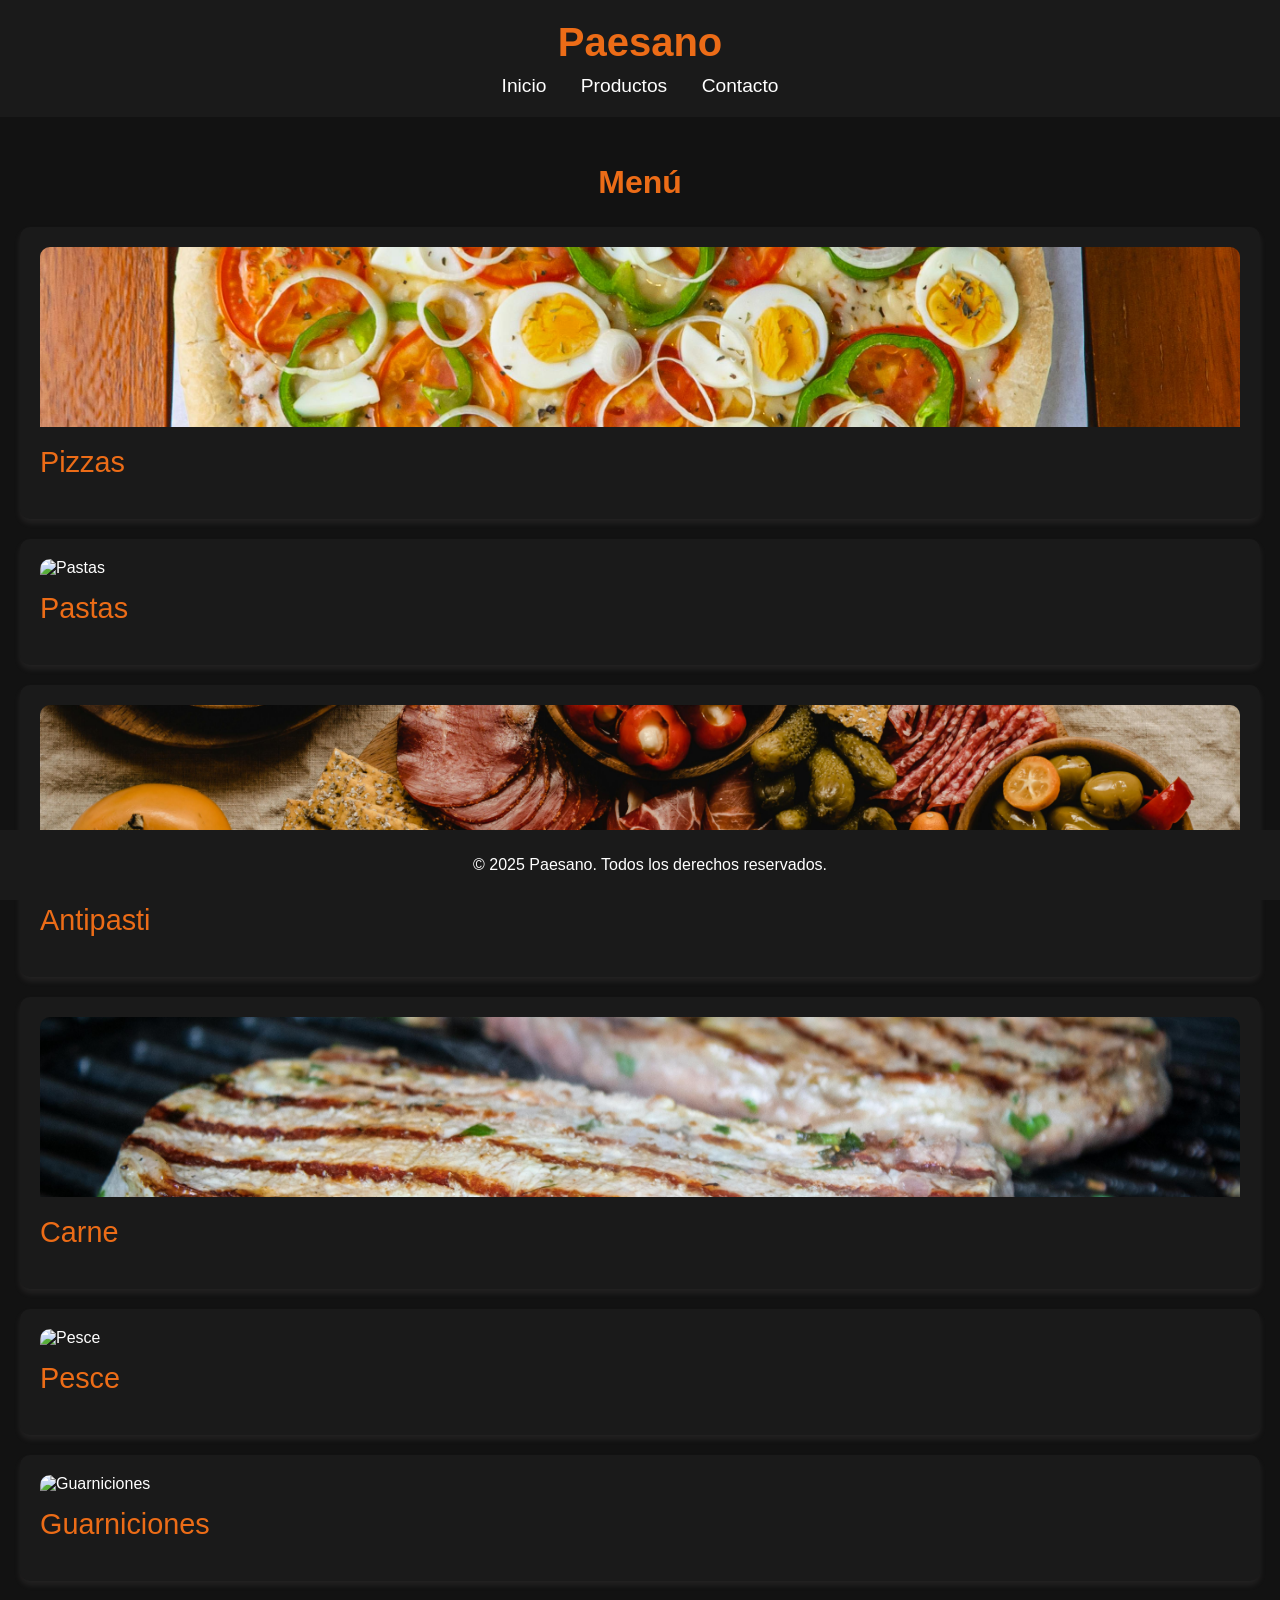
==== index.html @ 9abff7da "primera prueba" ====
<!DOCTYPE html>
<html lang="es"><head>
<meta http-equiv="content-type" content="text/html; charset=UTF-8">
    <meta charset="UTF-8">
    <title>Paesano</title>
    <link rel="stylesheet" href="index_archivos/styles.css">
</head>
<body>

<header>
    <h1>Paesano</h1>
    <nav>
                    <a href="http://localhost/Paessano/index.php">Inicio</a>
                    <a href="#">Productos</a>
                    <a href="#">Contacto</a>
            </nav>
</header>

<main>
    <h2>Menú</h2>

            <div class="categoria-principal">
            <img src="index_archivos/banner-pizzas.jpg" alt="Pizzas" class="banner-categoria">
            <div class="titulo-principal">Pizzas</div>
            <div class="productos" style="display: none;">
                                    <div class="producto">
                        <img src="index_archivos/placeholder-pizza.jpg" alt="Margherita">
                        <h4>Margherita</h4>
                        <p>San Marzano Dop, mozzarella fior di latte, oliva y albahaca</p>
                        <p>$13.200</p>
                        <button>Agregar al carrito</button>
                    </div>
                                    <div class="producto">
                        <img src="index_archivos/placeholder.jpg" alt="Cipolla e Provola Affumicata">
                        <h4>Cipolla e Provola Affumicata</h4>
                        <p>Cebolla caramelizada, mozzarella fior di latte, parmesano, cebolla morada y oliva</p>
                        <p>$12.700</p>
                        <button>Agregar al carrito</button>
                    </div>
                                    <div class="producto">
                        <img src="index_archivos/placeholder.jpg" alt="Quattro Formaggi">
                        <h4>Quattro Formaggi</h4>
                        <p>Mozzarella de búfala, gorgonzola, parmesano, cacciocavallo y oliva</p>
                        <p>$24.500</p>
                        <button>Agregar al carrito</button>
                    </div>
                                    <div class="producto">
                        <img src="index_archivos/placeholder.jpg" alt="Marinara">
                        <h4>Marinara</h4>
                        <p>San Marzano Dop, aceite de oliva extra virgen, perejil y ajo. Opcional anchoas</p>
                        <p>$25.600</p>
                        <button>Agregar al carrito</button>
                    </div>
                                    <div class="producto">
                        <img src="index_archivos/placeholder.jpg" alt="Porchetta e Funghi">
                        <h4>Porchetta e Funghi</h4>
                        <p>Pizza bianca, mozzarella fior di latte, lonjas de porchetta, portobellos</p>
                        <p>$31.500</p>
                        <button>Agregar al carrito</button>
                    </div>
                                    <div class="producto">
                        <img src="index_archivos/placeholder.jpg" alt="Di Patate e Bacon Crunch">
                        <h4>Di Patate e Bacon Crunch</h4>
                        <p>Mozzarella fior di latte, rodajas finas de papa, panceta crocante y romero</p>
                        <p>$30.500</p>
                        <button>Agregar al carrito</button>
                    </div>
                                    <div class="producto">
                        <img src="index_archivos/placeholder.jpg" alt="Pepperoni">
                        <h4>Pepperoni</h4>
                        <p>San Marzano Dop, mozzarella fior di latte y pepperoni</p>
                        <p>$19.500</p>
                        <button>Agregar al carrito</button>
                    </div>
                                    <div class="producto">
                        <img src="index_archivos/placeholder.jpg" alt="Bianca di Funghi">
                        <h4>Bianca di Funghi</h4>
                        <p>Mozzarella fior di latte, portobellos, champignones y girgolas caramelizadas</p>
                        <p>$18.000</p>
                        <button>Agregar al carrito</button>
                    </div>
                                    <div class="producto">
                        <img src="index_archivos/placeholder.jpg" alt="Mortadella al Pistaccio">
                        <h4>Mortadella al Pistaccio</h4>
                        <p>Pesto de pistacho, mozzarella fior di latte, mortadela con pistacho</p>
                        <p>$19.900</p>
                        <button>Agregar al carrito</button>
                    </div>
                                    <div class="producto">
                        <img src="index_archivos/placeholder.jpg" alt="Capricciosa">
                        <h4>Capricciosa</h4>
                        <p>San Marzano Dop, mozzarella fior di latte, jamón cocido, portobellos, alcauciles y oliva</p>
                        <p>$18.000</p>
                        <button>Agregar al carrito</button>
                    </div>
                                    <div class="producto">
                        <img src="index_archivos/placeholder.jpg" alt="Prosciutto, Pomodorini e Pesto">
                        <h4>Prosciutto, Pomodorini e Pesto</h4>
                        <p>San Marzano Dop, jamón crudo reserva, mozzarella fior di latte, tomates cherry y pesto</p>
                        <p>$25.500</p>
                        <button>Agregar al carrito</button>
                    </div>
                            </div>
        </div>
            <div class="categoria-principal">
            <img src="index_archivos/banner-pastas.jpg" alt="Pastas" class="banner-categoria">
            <div class="titulo-principal">Pastas</div>
            <div class="productos" style="display:none;">
                                    <div class="producto">
                        <img src="index_archivos/placeholder.jpg" alt="Spaghetti alla Carbonara">
                        <h4>Spaghetti alla Carbonara</h4>
                        <p>Espaguetis, yema, parmesano, panceta y pimienta negra</p>
                        <p>$21.500</p>
                        <button>Agregar al carrito</button>
                    </div>
                                    <div class="producto">
                        <img src="index_archivos/placeholder.jpg" alt="Pappardelle alla Genovese">
                        <h4>Pappardelle alla Genovese</h4>
                        <p>En salsa tradicional napolitana con ternera estofada, cebolla, zanahoria, apio, pomodoro y vino blanco</p>
                        <p>$22.500</p>
                        <button>Agregar al carrito</button>
                    </div>
                                    <div class="producto">
                        <img src="index_archivos/placeholder.jpg" alt="Fagottini alla Putanesca">
                        <h4>Fagottini alla Putanesca</h4>
                        <p>Fagottini rellenos de espinaca con salsa putanesca</p>
                        <p>$26.000</p>
                        <button>Agregar al carrito</button>
                    </div>
                                    <div class="producto">
                        <img src="index_archivos/placeholder.jpg" alt="Conchiglie de Espinaca al Ragu di Funghi">
                        <h4>Conchiglie de Espinaca al Ragu di Funghi</h4>
                        <p>Conchiglie gratinados con ragu de hongos</p>
                        <p>$23.000</p>
                        <button>Agregar al carrito</button>
                    </div>
                                    <div class="producto">
                        <img src="index_archivos/placeholder.jpg" alt="Cappellacci di Zucca al Burro e Salvia">
                        <h4>Cappellacci di Zucca al Burro e Salvia</h4>
                        <p>Cappellacci de calabaza con manteca y salvia</p>
                        <p>$25.000</p>
                        <button>Agregar al carrito</button>
                    </div>
                                    <div class="producto">
                        <img src="index_archivos/placeholder.jpg" alt="Casoncelli di Agnelo">
                        <h4>Casoncelli di Agnelo</h4>
                        <p>Casoncceli de cordero, jugo de carne emulsionado con manteca de tomillo y panceta crocante</p>
                        <p>$26.000</p>
                        <button>Agregar al carrito</button>
                    </div>
                                    <div class="producto">
                        <img src="index_archivos/placeholder.jpg" alt="Cacio e Pepe">
                        <h4>Cacio e Pepe</h4>
                        <p>Espaguetis con queso pecorino y pimienta negra, servido en queso pecorino</p>
                        <p>$17.000</p>
                        <button>Agregar al carrito</button>
                    </div>
                                    <div class="producto">
                        <img src="index_archivos/placeholder.jpg" alt="Ravioli di Brasato">
                        <h4>Ravioli di Brasato</h4>
                        <p>Rellenos de carne braseada servidos en su jugo de cocción + pomodoro italiano</p>
                        <p>$18.000</p>
                        <button>Agregar al carrito</button>
                    </div>
                                    <div class="producto">
                        <img src="index_archivos/placeholder.jpg" alt="Spaghetti Nero al Scoglio">
                        <h4>Spaghetti Nero al Scoglio</h4>
                        <p>Salteados con almejas, mejillones, langostinos y pomodoro italiano</p>
                        <p>$19.500</p>
                        <button>Agregar al carrito</button>
                    </div>
                                    <div class="producto">
                        <img src="index_archivos/placeholder.jpg" alt="Gnocchi Gratinati con Salsa al Gorgonzola">
                        <h4>Gnocchi Gratinati con Salsa al Gorgonzola</h4>
                        <p>Ñoquis de papa gratinados, salsa de queso azul y crocante de jamón crudo</p>
                        <p>$19.900</p>
                        <button>Agregar al carrito</button>
                    </div>
                                    <div class="producto">
                        <img src="index_archivos/placeholder.jpg" alt="Pomodoro Italiano e Basilico / Ragù alla Bolognese / Pesto Genovese">
                        <h4>Pomodoro Italiano e Basilico / Ragù alla Bolognese / Pesto Genovese</h4>
                        <p>Come ti piace</p>
                        <p>$18.500</p>
                        <button>Agregar al carrito</button>
                    </div>
                            </div>
        </div>
            <div class="categoria-principal">
            <img src="index_archivos/banner-antipasti.jpg" alt="Antipasti" class="banner-categoria">
            <div class="titulo-principal">Antipasti</div>
            <div class="productos" style="display:none;">
                                    <div class="producto">
                        <img src="index_archivos/placeholder.jpg" alt="Arancini Siciliano">
                        <h4>Arancini Siciliano</h4>
                        <p>Croqueta de arroz azafranado, carne desmechada y queso parmesano</p>
                        <p>$19.500</p>
                        <button>Agregar al carrito</button>
                    </div>
                                    <div class="producto">
                        <img src="index_archivos/placeholder.jpg" alt="Mozzarella in Carrozza Napoletana">
                        <h4>Mozzarella in Carrozza Napoletana</h4>
                        <p>Mozzarella fior di latte en pan de molde, rebozada y frita</p>
                        <p>$19.800</p>
                        <button>Agregar al carrito</button>
                    </div>
                                    <div class="producto">
                        <img src="index_archivos/placeholder.jpg" alt="Tavolo Degustazione">
                        <h4>Tavolo Degustazione</h4>
                        <p>Queso gorgonzola, boconccino fior di latte, provola ahumada, salame, jamón crudo reserva, mortadela con pistacho y jamón cocido</p>
                        <p>$19.900</p>
                        <button>Agregar al carrito</button>
                    </div>
                                    <div class="producto">
                        <img src="index_archivos/placeholder.jpg" alt="Burrata Speciale">
                        <h4>Burrata Speciale</h4>
                        <p>Capresse: Burratina, albahaca, cherries confitados y ralladura de limón</p>
                        <p>$29.000</p>
                        <button>Agregar al carrito</button>
                    </div>
                                    <div class="producto">
                        <img src="index_archivos/placeholder.jpg" alt="Di Prosciutto e Pesto Genovese">
                        <h4>Di Prosciutto e Pesto Genovese</h4>
                        <p>Burratina, jamón crudo di parma, pesto genovés y rúcula</p>
                        <p>$19.500</p>
                        <button>Agregar al carrito</button>
                    </div>
                                    <div class="producto">
                        <img src="index_archivos/placeholder.jpg" alt="Burratina Impanata">
                        <h4>Burratina Impanata</h4>
                        <p>Burratina rebozada acompañada de pesto genovés y cherries confitados</p>
                        <p>$28.500</p>
                        <button>Agregar al carrito</button>
                    </div>
                            </div>
        </div>
            <div class="categoria-principal">
            <img src="index_archivos/banner-carne.jpg" alt="Carne" class="banner-categoria">
            <div class="titulo-principal">Carne</div>
            <div class="productos" style="display:none;">
                                    <div class="producto">
                        <img src="index_archivos/placeholder.jpg" alt="Vitello alla Milanese">
                        <h4>Vitello alla Milanese</h4>
                        <p>Milanesa de bife de chorizo acompañada de espagueti caccio e pepe</p>
                        <p>$25.000</p>
                        <button>Agregar al carrito</button>
                    </div>
                                    <div class="producto">
                        <img src="index_archivos/placeholder.jpg" alt="Milanese di Pollo">
                        <h4>Milanese di Pollo</h4>
                        <p>Milanesa de suprema de pollo acompañada de espagueti caccio e pepe</p>
                        <p>$25.500</p>
                        <button>Agregar al carrito</button>
                    </div>
                                    <div class="producto">
                        <img src="index_archivos/placeholder.jpg" alt="Pollo alla Diavola">
                        <h4>Pollo alla Diavola</h4>
                        <p>Pollo adobado con peperoncinos, sal marina y oliva</p>
                        <p>$8.100</p>
                        <button>Agregar al carrito</button>
                    </div>
                                    <div class="producto">
                        <img src="index_archivos/placeholder.jpg" alt="Involtini di Pollo">
                        <h4>Involtini di Pollo</h4>
                        <p>Muslo relleno con farsa de ave, tomate, queso y albahaca</p>
                        <p>$8.650</p>
                        <button>Agregar al carrito</button>
                    </div>
                                    <div class="producto">
                        <img src="index_archivos/placeholder.jpg" alt="Porchetta">
                        <h4>Porchetta</h4>
                        <p>Panceta fresca en coccción lenta, arrollada y rellena de hierbas</p>
                        <p>$8.900</p>
                        <button>Agregar al carrito</button>
                    </div>
                                    <div class="producto">
                        <img src="index_archivos/placeholder.jpg" alt="Vitello Brasato">
                        <h4>Vitello Brasato</h4>
                        <p>Ternera en cocción lenta servida en su jugo de cocción</p>
                        <p>$10.200</p>
                        <button>Agregar al carrito</button>
                    </div>
                                    <div class="producto">
                        <img src="index_archivos/placeholder.jpg" alt="Occhio di Costola">
                        <h4>Occhio di Costola</h4>
                        <p>Ojo de bife asado en aceite y hierbas</p>
                        <p>$11.900</p>
                        <button>Agregar al carrito</button>
                    </div>
                            </div>
        </div>
            <div class="categoria-principal">
            <img src="index_archivos/banner-pesce.jpg" alt="Pesce" class="banner-categoria">
            <div class="titulo-principal">Pesce</div>
            <div class="productos" style="display:none;">
                                    <div class="producto">
                        <img src="index_archivos/placeholder.jpg" alt="Cernia alla Griglia">
                        <h4>Cernia alla Griglia</h4>
                        <p>Mero al grill, manteca de eneldo, lima y cilantro</p>
                        <p>$19.500</p>
                        <button>Agregar al carrito</button>
                    </div>
                                    <div class="producto">
                        <img src="index_archivos/placeholder.jpg" alt="Interiora di Vitello e Gremolata">
                        <h4>Interiora di Vitello e Gremolata</h4>
                        <p>Entraña a la gremolata</p>
                        <p>$28.500</p>
                        <button>Agregar al carrito</button>
                    </div>
                                    <div class="producto">
                        <img src="index_archivos/placeholder.jpg" alt="Salmone Laccato in Salsa di Ostriche">
                        <h4>Salmone Laccato in Salsa di Ostriche</h4>
                        <p>Salmón laqueado en salsa de ostras y pistachos</p>
                        <p>$25.000</p>
                        <button>Agregar al carrito</button>
                    </div>
                            </div>
        </div>
            <div class="categoria-principal">
            <img src="index_archivos/banner-guarniciones.jpg" alt="Guarniciones" class="banner-categoria">
            <div class="titulo-principal">Guarniciones</div>
            <div class="productos" style="display:none;">
                                    <div class="producto">
                        <img src="index_archivos/placeholder.jpg" alt="Patate al Forno, Pomodoro e Cipola">
                        <h4>Patate al Forno, Pomodoro e Cipola</h4>
                        <p>Papas asadas, tomate, cebolla y tomillo</p>
                        <p>$8.100</p>
                        <button>Agregar al carrito</button>
                    </div>
                                    <div class="producto">
                        <img src="index_archivos/placeholder.jpg" alt="Insalata di Pomodori e Rucola">
                        <h4>Insalata di Pomodori e Rucola</h4>
                        <p>Rúcula, cherries y parmesano</p>
                        <p>$8.650</p>
                        <button>Agregar al carrito</button>
                    </div>
                                    <div class="producto">
                        <img src="index_archivos/placeholder.jpg" alt="Patata Dolce">
                        <h4>Patata Dolce</h4>
                        <p>Batata y boniato asado</p>
                        <p>$8.900</p>
                        <button>Agregar al carrito</button>
                    </div>
                                    <div class="producto">
                        <img src="index_archivos/placeholder.jpg" alt="Purè di Patate">
                        <h4>Purè di Patate</h4>
                        <p>Cremoso de papa y cebollas moradas asadas</p>
                        <p>$10.200</p>
                        <button>Agregar al carrito</button>
                    </div>
                                    <div class="producto">
                        <img src="index_archivos/placeholder.jpg" alt="Grigliata di Verdure di Stagione">
                        <h4>Grigliata di Verdure di Stagione</h4>
                        <p>Vegetales de estación hechos al grill</p>
                        <p>$11.900</p>
                        <button>Agregar al carrito</button>
                    </div>
                            </div>
        </div>
    
</main>

<footer>
    <p>© 2025 Paesano. Todos los derechos reservados.</p>
</footer>

<script src="index_archivos/app.js"></script>
<script>
    // Acordeón de categorías principales
    document.querySelectorAll('.titulo-principal').forEach(titulo => {
        titulo.addEventListener('click', () => {
            const productos = titulo.nextElementSibling;
            productos.style.display = productos.style.display === 'none' ? 'grid' : 'none';
        });
    });
</script>



</body></html>
---- index_archivos/styles.css ----
/* assets/style.css */

/* Estilos Generales */
body {
    font-family: 'Arial', sans-serif;
    background-color: #121212;
    color: #fff;
    margin: 0;
    padding: 0;
}

a {
    text-decoration: none;
    color: inherit;
}

/* Header */
header {
    background-color: #1a1a1a;
    padding: 20px;
    text-align: center;
}

header h1 {
    font-size: 2.5rem;
    color: #ec6c17;
    margin: 0;
}

nav {
    margin-top: 10px;
}

nav a {
    margin: 0 15px;
    font-size: 1.2rem;
    color: #fff;
    transition: color 0.3s;
}

nav a:hover {
    color: #ec6c17;
}

/* Main */
main {
    padding: 20px;
}

h2 {
    font-size: 2rem;
    color: #ec6c17;
    text-align: center;
}

.productos {
    display: grid;
    grid-template-columns: repeat(auto-fill, minmax(250px, 1fr));
    gap: 20px;
    margin-top: 20px;
}

.producto {
    background-color: #292828;
    border-radius: 10px;
    overflow: hidden;
    box-shadow: 0 4px 6px rgba(194, 188, 188, 0.1);
    text-align: center;
    transition: transform 0.3s;
}

.producto:hover {
    transform: translateY(-10px);
}

.producto img {
    width: 100%;
    height: 200px;
    object-fit: cover;
}

.producto h3 {
    font-size: 1.5rem;
    color: #fff;
    margin: 10px 0;
}

.producto p {
    font-size: 1.2rem;
    color: #fff;
    margin: 0 0 10px;
}

.producto button {
    background-color: #ec6c17;
    color: #fff;
    border: none;
    padding: 10px 20px;
    font-size: 1rem;
    cursor: pointer;
    border-radius: 5px;
    transition: background-color 0.3s;
}

.producto button:hover {
    background-color: #ec6c17;
}

/* Footer */
footer {
    background-color: #1a1a1a;
    color: #fff;
    text-align: center;
    padding: 10px;
    position: fixed;
    width: 100%;
    bottom: 0;
}
.categoria-principal {
    background-color: #1a1a1a;
    border-radius: 10px;
    padding: 20px;
    margin-bottom: 20px;
    box-shadow: 0 4px 6px rgba(196, 187, 187, 0.1);
    transition: transform 0.3s;
}

.categoria-principal:hover {
    transform: translateY(-5px);
}

.titulo-principal {
    font-size: 1.8rem;
    color: #ec6c17;
    margin-bottom: 20px;
    cursor: pointer;
}

/* Hacemos que productos quede “dentro” de la card */
.productos {
    display: grid;
    grid-template-columns: repeat(auto-fill, minmax(250px, 1fr));
    gap: 20px;
    margin-top: 10px;
}
.banner-categoria {
    width: 100%;
    height: 180px;
    object-fit: cover;
    border-radius: 10px 10px 0 0; /* solo arriba, combina con la card */
    margin-bottom: 15px;
}
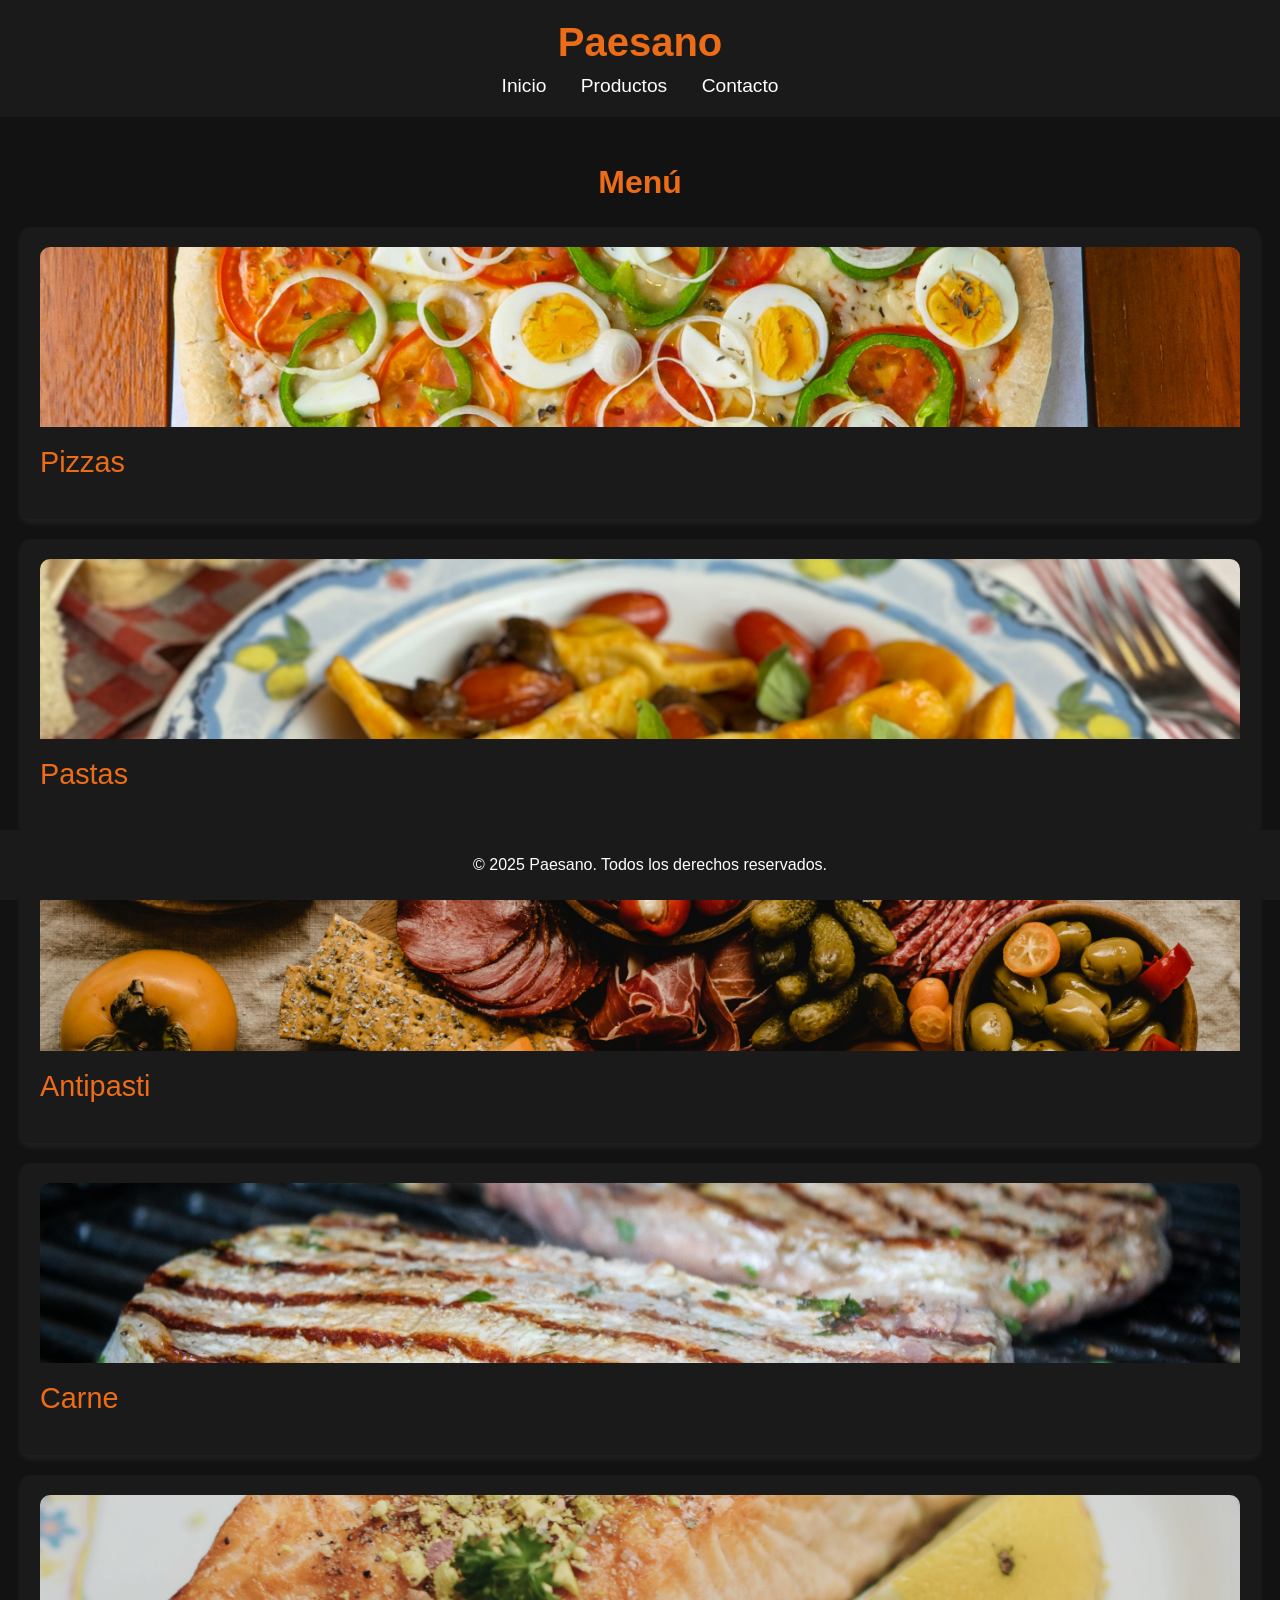
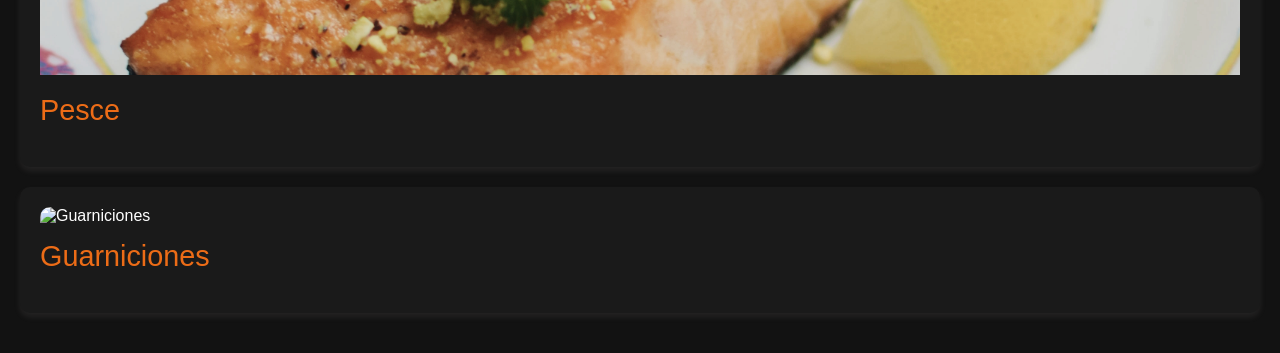
==== commit 4a7170f9: "siempre hay fotos que agregar" ====
--- a/index.html
+++ b/index.html
@@ -73,28 +73,28 @@
                         <button>Agregar al carrito</button>
                     </div>
                                     <div class="producto">
-                        <img src="index_archivos/placeholder.jpg" alt="Bianca di Funghi">
+                        <img src="index_archivos/placeholder_bianca.jpg" alt="Bianca di Funghi">
                         <h4>Bianca di Funghi</h4>
                         <p>Mozzarella fior di latte, portobellos, champignones y girgolas caramelizadas</p>
                         <p>$18.000</p>
                         <button>Agregar al carrito</button>
                     </div>
                                     <div class="producto">
-                        <img src="index_archivos/placeholder.jpg" alt="Mortadella al Pistaccio">
+                        <img src="index_archivos/placeholder_mortadela.jpg" alt="Mortadella al Pistaccio">
                         <h4>Mortadella al Pistaccio</h4>
                         <p>Pesto de pistacho, mozzarella fior di latte, mortadela con pistacho</p>
                         <p>$19.900</p>
                         <button>Agregar al carrito</button>
                     </div>
                                     <div class="producto">
-                        <img src="index_archivos/placeholder.jpg" alt="Capricciosa">
+                        <img src="index_archivos/placeholder_caprichosa.jpg" alt="Capricciosa">
                         <h4>Capricciosa</h4>
                         <p>San Marzano Dop, mozzarella fior di latte, jamón cocido, portobellos, alcauciles y oliva</p>
                         <p>$18.000</p>
                         <button>Agregar al carrito</button>
                     </div>
                                     <div class="producto">
-                        <img src="index_archivos/placeholder.jpg" alt="Prosciutto, Pomodorini e Pesto">
+                        <img src="index_archivos/placeholder_prosciuto.jpg" alt="Prosciutto, Pomodorini e Pesto">
                         <h4>Prosciutto, Pomodorini e Pesto</h4>
                         <p>San Marzano Dop, jamón crudo reserva, mozzarella fior di latte, tomates cherry y pesto</p>
                         <p>$25.500</p>
@@ -107,70 +107,70 @@
             <div class="titulo-principal">Pastas</div>
             <div class="productos" style="display:none;">
                                     <div class="producto">
-                        <img src="index_archivos/placeholder.jpg" alt="Spaghetti alla Carbonara">
+                        <img src="index_archivos/placeholder_spaguetticarbonara.jpg" alt="Spaghetti alla Carbonara">
                         <h4>Spaghetti alla Carbonara</h4>
                         <p>Espaguetis, yema, parmesano, panceta y pimienta negra</p>
                         <p>$21.500</p>
                         <button>Agregar al carrito</button>
                     </div>
                                     <div class="producto">
-                        <img src="index_archivos/placeholder.jpg" alt="Pappardelle alla Genovese">
+                        <img src="index_archivos/placeholder_papardelle.jpg" alt="Pappardelle alla Genovese">
                         <h4>Pappardelle alla Genovese</h4>
                         <p>En salsa tradicional napolitana con ternera estofada, cebolla, zanahoria, apio, pomodoro y vino blanco</p>
                         <p>$22.500</p>
                         <button>Agregar al carrito</button>
                     </div>
                                     <div class="producto">
-                        <img src="index_archivos/placeholder.jpg" alt="Fagottini alla Putanesca">
+                        <img src="index_archivos/placeholder_fagottini.jpg" alt="Fagottini alla Putanesca">
                         <h4>Fagottini alla Putanesca</h4>
                         <p>Fagottini rellenos de espinaca con salsa putanesca</p>
                         <p>$26.000</p>
                         <button>Agregar al carrito</button>
                     </div>
                                     <div class="producto">
-                        <img src="index_archivos/placeholder.jpg" alt="Conchiglie de Espinaca al Ragu di Funghi">
+                        <img src="index_archivos/placeholder_espinaca.jpg" alt="Conchiglie de Espinaca al Ragu di Funghi">
                         <h4>Conchiglie de Espinaca al Ragu di Funghi</h4>
                         <p>Conchiglie gratinados con ragu de hongos</p>
                         <p>$23.000</p>
                         <button>Agregar al carrito</button>
                     </div>
                                     <div class="producto">
-                        <img src="index_archivos/placeholder.jpg" alt="Cappellacci di Zucca al Burro e Salvia">
+                        <img src="index_archivos/placeholder_capelacci.jpg" alt="Cappellacci di Zucca al Burro e Salvia">
                         <h4>Cappellacci di Zucca al Burro e Salvia</h4>
                         <p>Cappellacci de calabaza con manteca y salvia</p>
                         <p>$25.000</p>
                         <button>Agregar al carrito</button>
                     </div>
                                     <div class="producto">
-                        <img src="index_archivos/placeholder.jpg" alt="Casoncelli di Agnelo">
+                        <img src="index_archivos/placeholder_casonceli.jpg" alt="Casoncelli di Agnelo">
                         <h4>Casoncelli di Agnelo</h4>
                         <p>Casoncceli de cordero, jugo de carne emulsionado con manteca de tomillo y panceta crocante</p>
                         <p>$26.000</p>
                         <button>Agregar al carrito</button>
                     </div>
                                     <div class="producto">
-                        <img src="index_archivos/placeholder.jpg" alt="Cacio e Pepe">
+                        <img src="index_archivos/placeholder_caccio.jpg" alt="Cacio e Pepe">
                         <h4>Cacio e Pepe</h4>
                         <p>Espaguetis con queso pecorino y pimienta negra, servido en queso pecorino</p>
                         <p>$17.000</p>
                         <button>Agregar al carrito</button>
                     </div>
                                     <div class="producto">
-                        <img src="index_archivos/placeholder.jpg" alt="Ravioli di Brasato">
+                        <img src="index_archivos/placeholder_ravioli.jpg" alt="Ravioli di Brasato">
                         <h4>Ravioli di Brasato</h4>
                         <p>Rellenos de carne braseada servidos en su jugo de cocción + pomodoro italiano</p>
                         <p>$18.000</p>
                         <button>Agregar al carrito</button>
                     </div>
                                     <div class="producto">
-                        <img src="index_archivos/placeholder.jpg" alt="Spaghetti Nero al Scoglio">
+                        <img src="index_archivos/placeholder_spaguetti.jpg" alt="Spaghetti Nero al Scoglio">
                         <h4>Spaghetti Nero al Scoglio</h4>
                         <p>Salteados con almejas, mejillones, langostinos y pomodoro italiano</p>
                         <p>$19.500</p>
                         <button>Agregar al carrito</button>
                     </div>
                                     <div class="producto">
-                        <img src="index_archivos/placeholder.jpg" alt="Gnocchi Gratinati con Salsa al Gorgonzola">
+                        <img src="index_archivos/placeholder_nocci.jpg" alt="Gnocchi Gratinati con Salsa al Gorgonzola">
                         <h4>Gnocchi Gratinati con Salsa al Gorgonzola</h4>
                         <p>Ñoquis de papa gratinados, salsa de queso azul y crocante de jamón crudo</p>
                         <p>$19.900</p>
@@ -190,7 +190,7 @@
             <div class="titulo-principal">Antipasti</div>
             <div class="productos" style="display:none;">
                                     <div class="producto">
-                        <img src="index_archivos/placeholder.jpg" alt="Arancini Siciliano">
+                        <img src="index_archivos/placeholder_arancini.jpg" alt="Arancini Siciliano">
                         <h4>Arancini Siciliano</h4>
                         <p>Croqueta de arroz azafranado, carne desmechada y queso parmesano</p>
                         <p>$19.500</p>
@@ -204,16 +204,23 @@
                         <button>Agregar al carrito</button>
                     </div>
                                     <div class="producto">
-                        <img src="index_archivos/placeholder.jpg" alt="Tavolo Degustazione">
+                        <img src="index_archivos/placeholder_travolo.jpg" alt="Tavolo Degustazione">
                         <h4>Tavolo Degustazione</h4>
                         <p>Queso gorgonzola, boconccino fior di latte, provola ahumada, salame, jamón crudo reserva, mortadela con pistacho y jamón cocido</p>
                         <p>$19.900</p>
                         <button>Agregar al carrito</button>
                     </div>
                                     <div class="producto">
-                        <img src="index_archivos/placeholder.jpg" alt="Burrata Speciale">
+                        <img src="index_archivos/placeholder.jpg" alt="Burrata Capresse">
                         <h4>Burrata Speciale</h4>
                         <p>Capresse: Burratina, albahaca, cherries confitados y ralladura de limón</p>
+                        <p>$29.000</p>
+                        <button>Agregar al carrito</button>
+                    </div>
+                                                        <div class="producto">
+                        <img src="index_archivos/placeholder_burratapistacho.jpg" alt="Burrata Di Salmone e Pistacchio">
+                        <h4>Burrata Speciale</h4>
+                        <p>Di Salmone e Pistacchio: Burrata acompañada con salmón curado (curado en sal, naranja y limón, por 48 horas), naranjas a vivo, pistachos y aceite de limón (aceite perfumado con ralladura de limón).</p>
                         <p>$29.000</p>
                         <button>Agregar al carrito</button>
                     </div>
@@ -245,28 +252,28 @@
                         <button>Agregar al carrito</button>
                     </div>
                                     <div class="producto">
-                        <img src="index_archivos/placeholder.jpg" alt="Milanese di Pollo">
+                        <img src="index_archivos/placeholder_milanesa.jpg" alt="Milanese di Pollo">
                         <h4>Milanese di Pollo</h4>
                         <p>Milanesa de suprema de pollo acompañada de espagueti caccio e pepe</p>
                         <p>$25.500</p>
                         <button>Agregar al carrito</button>
                     </div>
                                     <div class="producto">
-                        <img src="index_archivos/placeholder.jpg" alt="Pollo alla Diavola">
+                        <img src="index_archivos/placeholder_pollo.jpg" alt="Pollo alla Diavola">
                         <h4>Pollo alla Diavola</h4>
                         <p>Pollo adobado con peperoncinos, sal marina y oliva</p>
                         <p>$8.100</p>
                         <button>Agregar al carrito</button>
                     </div>
                                     <div class="producto">
-                        <img src="index_archivos/placeholder.jpg" alt="Involtini di Pollo">
+                        <img src="index_archivos/placeholder_involtini.jpg" alt="Involtini di Pollo">
                         <h4>Involtini di Pollo</h4>
                         <p>Muslo relleno con farsa de ave, tomate, queso y albahaca</p>
                         <p>$8.650</p>
                         <button>Agregar al carrito</button>
                     </div>
                                     <div class="producto">
-                        <img src="index_archivos/placeholder.jpg" alt="Porchetta">
+                        <img src="index_archivos/placeholder_porchetta.jpg" alt="Porchetta">
                         <h4>Porchetta</h4>
                         <p>Panceta fresca en coccción lenta, arrollada y rellena de hierbas</p>
                         <p>$8.900</p>
@@ -300,14 +307,14 @@
                         <button>Agregar al carrito</button>
                     </div>
                                     <div class="producto">
-                        <img src="index_archivos/placeholder.jpg" alt="Interiora di Vitello e Gremolata">
+                        <img src="index_archivos/placeholder_interiore.jpg" alt="Interiora di Vitello e Gremolata">
                         <h4>Interiora di Vitello e Gremolata</h4>
                         <p>Entraña a la gremolata</p>
                         <p>$28.500</p>
                         <button>Agregar al carrito</button>
                     </div>
                                     <div class="producto">
-                        <img src="index_archivos/placeholder.jpg" alt="Salmone Laccato in Salsa di Ostriche">
+                        <img src="index_archivos/placeholder_salmon.jpg" alt="Salmone Laccato in Salsa di Ostriche">
                         <h4>Salmone Laccato in Salsa di Ostriche</h4>
                         <p>Salmón laqueado en salsa de ostras y pistachos</p>
                         <p>$25.000</p>
@@ -320,14 +327,14 @@
             <div class="titulo-principal">Guarniciones</div>
             <div class="productos" style="display:none;">
                                     <div class="producto">
-                        <img src="index_archivos/placeholder.jpg" alt="Patate al Forno, Pomodoro e Cipola">
+                        <img src="index_archivos/placeholder_papahorno.jpg" alt="Patate al Forno, Pomodoro e Cipola">
                         <h4>Patate al Forno, Pomodoro e Cipola</h4>
                         <p>Papas asadas, tomate, cebolla y tomillo</p>
                         <p>$8.100</p>
                         <button>Agregar al carrito</button>
                     </div>
                                     <div class="producto">
-                        <img src="index_archivos/placeholder.jpg" alt="Insalata di Pomodori e Rucola">
+                        <img src="index_archivos/placeholder_ensalada.jpg" alt="Insalata di Pomodori e Rucola">
                         <h4>Insalata di Pomodori e Rucola</h4>
                         <p>Rúcula, cherries y parmesano</p>
                         <p>$8.650</p>
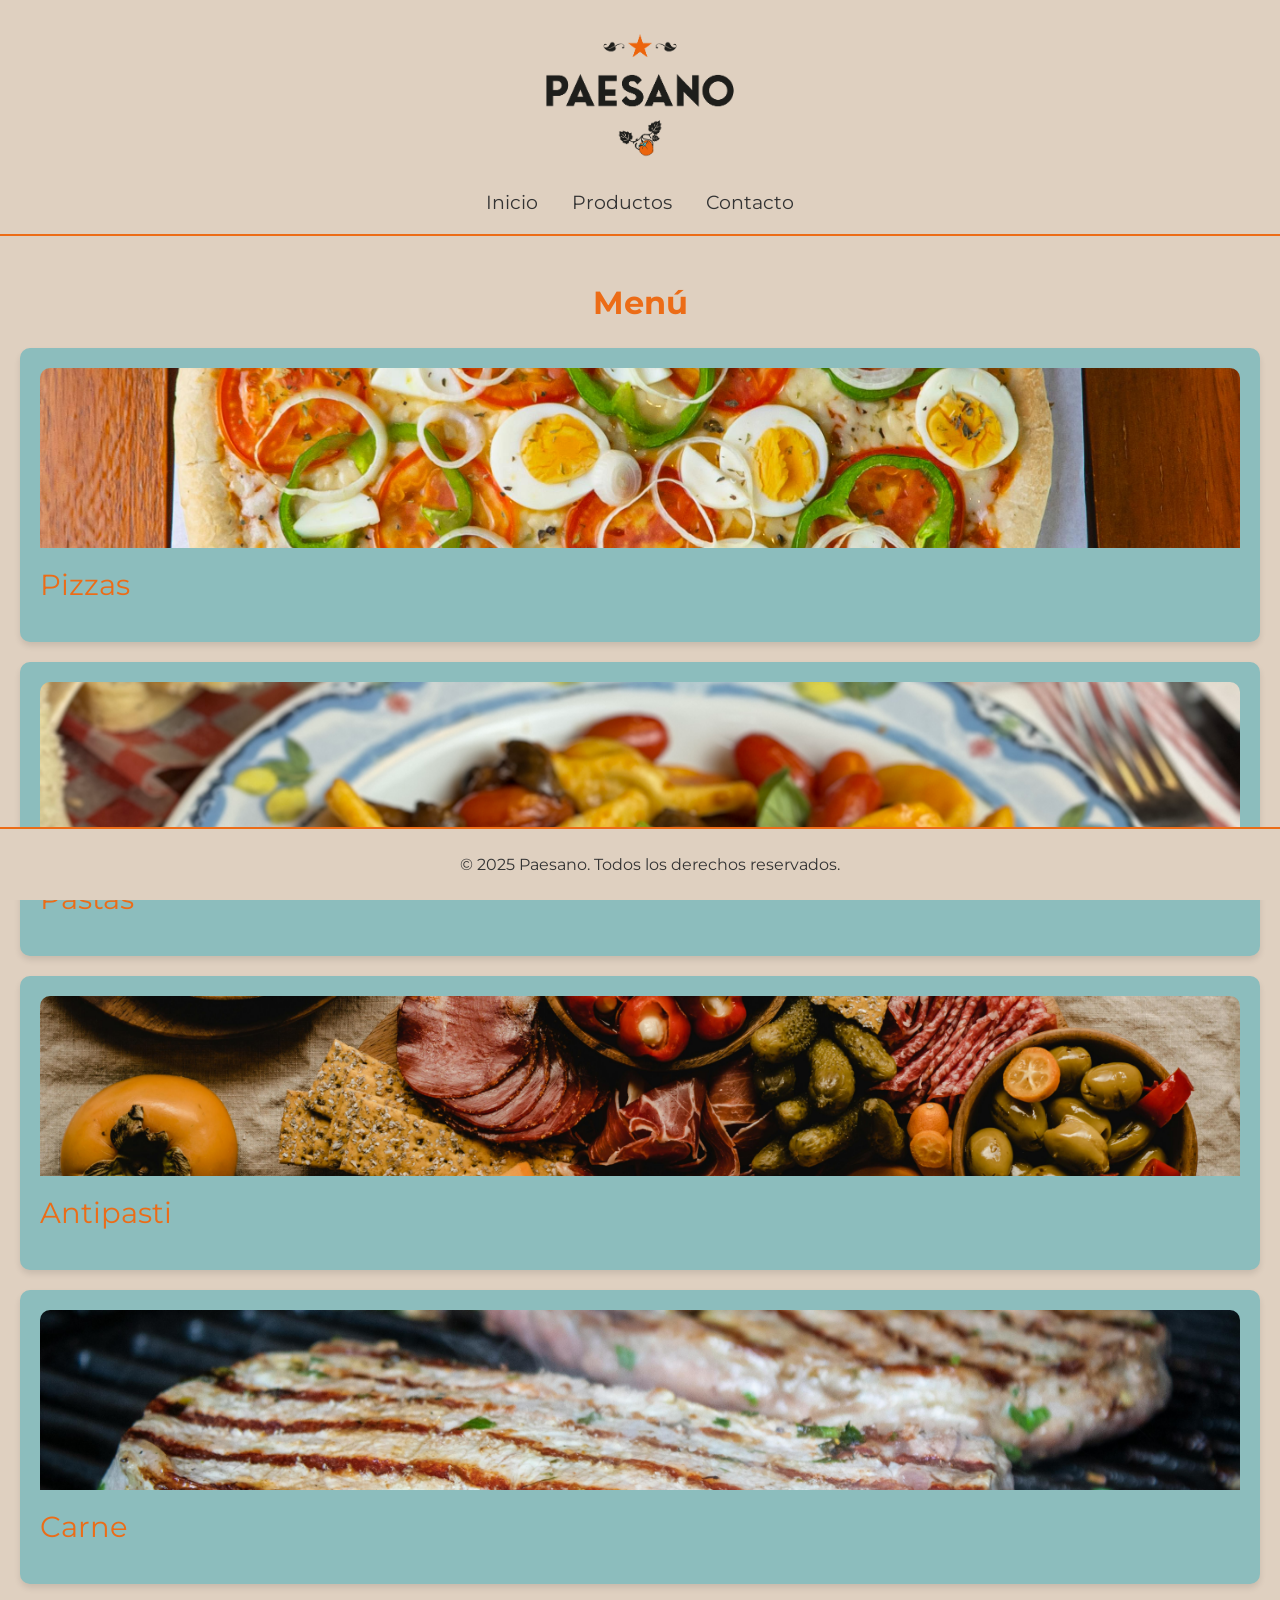
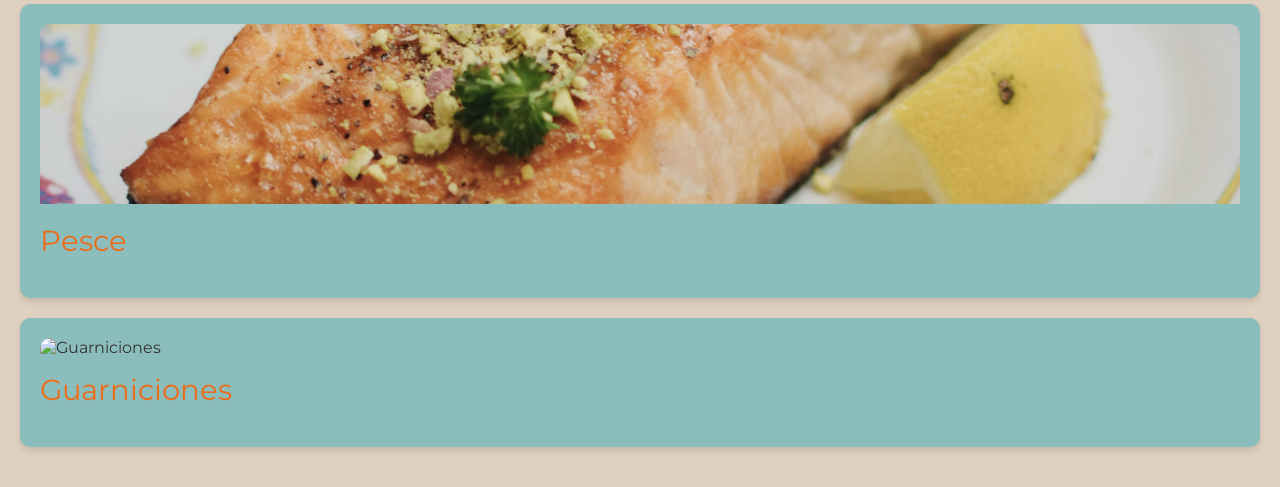
==== commit fa233657: "paleta de colores" ====
--- a/index.html
+++ b/index.html
@@ -3,18 +3,22 @@
 <meta http-equiv="content-type" content="text/html; charset=UTF-8">
     <meta charset="UTF-8">
     <title>Paesano</title>
+    <link href="https://fonts.googleapis.com/css2?family=Montserrat:wght@400;600&display=swap" rel="stylesheet">
     <link rel="stylesheet" href="index_archivos/styles.css">
 </head>
 <body>
 
 <header>
-    <h1>Paesano</h1>
+    <h1>
+        <img src="index_archivos/placeholder_logo.png" alt="Paesano" class="logo">
+    </h1>
     <nav>
-                    <a href="http://localhost/Paessano/index.php">Inicio</a>
-                    <a href="#">Productos</a>
-                    <a href="#">Contacto</a>
-            </nav>
+        <a href="http://localhost/Paessano/index.php">Inicio</a>
+        <a href="#">Productos</a>
+        <a href="#">Contacto</a>
+    </nav>
 </header>
+
 
 <main>
     <h2>Menú</h2>
@@ -24,7 +28,7 @@
             <div class="titulo-principal">Pizzas</div>
             <div class="productos" style="display: none;">
                                     <div class="producto">
-                        <img src="index_archivos/placeholder-pizza.jpg" alt="Margherita">
+                        <img src="index_archivos/placeholder.jpg" alt="Margherita">
                         <h4>Margherita</h4>
                         <p>San Marzano Dop, mozzarella fior di latte, oliva y albahaca</p>
                         <p>$13.200</p>
--- a/index_archivos/styles.css
+++ b/index_archivos/styles.css
@@ -1,12 +1,15 @@
-/* assets/style.css */
-
 /* Estilos Generales */
 body {
-    font-family: 'Arial', sans-serif;
-    background-color: #121212;
-    color: #fff;
+    font-family: 'Montserrat', sans-serif;
+    background-color: #dfd0c0; /* Crudo */
+    color: #333;
     margin: 0;
     padding: 0;
+}
+
+.logo {
+  height: 150px;
+  width: auto;
 }
 
 a {
@@ -16,9 +19,10 @@
 
 /* Header */
 header {
-    background-color: #1a1a1a;
+    background-color: #dfd0c0;
     padding: 20px;
     text-align: center;
+    border-bottom: 2px solid #ec6c17;
 }
 
 header h1 {
@@ -34,7 +38,7 @@
 nav a {
     margin: 0 15px;
     font-size: 1.2rem;
-    color: #fff;
+    color: #333;
     transition: color 0.3s;
 }
 
@@ -53,18 +57,48 @@
     text-align: center;
 }
 
+/* Categoría principal */
+.categoria-principal {
+    background-color: #8cbdbd; /* Celeste */
+    border-radius: 10px;
+    padding: 20px;
+    margin-bottom: 20px;
+    box-shadow: 0 4px 6px rgba(0,0,0,0.1);
+    transition: transform 0.3s;
+}
+
+.categoria-principal:hover {
+    transform: translateY(-5px);
+}
+
+.titulo-principal {
+    font-size: 1.8rem;
+    color: #ec6c17;
+    margin-bottom: 20px;
+    cursor: pointer;
+}
+
+.banner-categoria {
+    width: 100%;
+    height: 180px;
+    object-fit: cover;
+    border-radius: 10px 10px 0 0;
+    margin-bottom: 15px;
+}
+
+/* Productos dentro de cada categoría */
 .productos {
     display: grid;
     grid-template-columns: repeat(auto-fill, minmax(250px, 1fr));
     gap: 20px;
-    margin-top: 20px;
+    margin-top: 10px;
 }
 
 .producto {
-    background-color: #292828;
+    background-color: #fff; /* Fondo claro para contraste */
     border-radius: 10px;
     overflow: hidden;
-    box-shadow: 0 4px 6px rgba(194, 188, 188, 0.1);
+    box-shadow: 0 4px 6px rgba(0,0,0,0.15);
     text-align: center;
     transition: transform 0.3s;
 }
@@ -81,13 +115,13 @@
 
 .producto h3 {
     font-size: 1.5rem;
-    color: #fff;
+    color: #333;
     margin: 10px 0;
 }
 
 .producto p {
     font-size: 1.2rem;
-    color: #fff;
+    color: #555;
     margin: 0 0 10px;
 }
 
@@ -103,50 +137,17 @@
 }
 
 .producto button:hover {
-    background-color: #ec6c17;
+    background-color: #c95610;
 }
 
 /* Footer */
 footer {
-    background-color: #1a1a1a;
-    color: #fff;
+    background-color: #dfd0c0;
+    color: #333;
     text-align: center;
     padding: 10px;
+    border-top: 2px solid #ec6c17;
     position: fixed;
     width: 100%;
     bottom: 0;
 }
-.categoria-principal {
-    background-color: #1a1a1a;
-    border-radius: 10px;
-    padding: 20px;
-    margin-bottom: 20px;
-    box-shadow: 0 4px 6px rgba(196, 187, 187, 0.1);
-    transition: transform 0.3s;
-}
-
-.categoria-principal:hover {
-    transform: translateY(-5px);
-}
-
-.titulo-principal {
-    font-size: 1.8rem;
-    color: #ec6c17;
-    margin-bottom: 20px;
-    cursor: pointer;
-}
-
-/* Hacemos que productos quede “dentro” de la card */
-.productos {
-    display: grid;
-    grid-template-columns: repeat(auto-fill, minmax(250px, 1fr));
-    gap: 20px;
-    margin-top: 10px;
-}
-.banner-categoria {
-    width: 100%;
-    height: 180px;
-    object-fit: cover;
-    border-radius: 10px 10px 0 0; /* solo arriba, combina con la card */
-    margin-bottom: 15px;
-}
